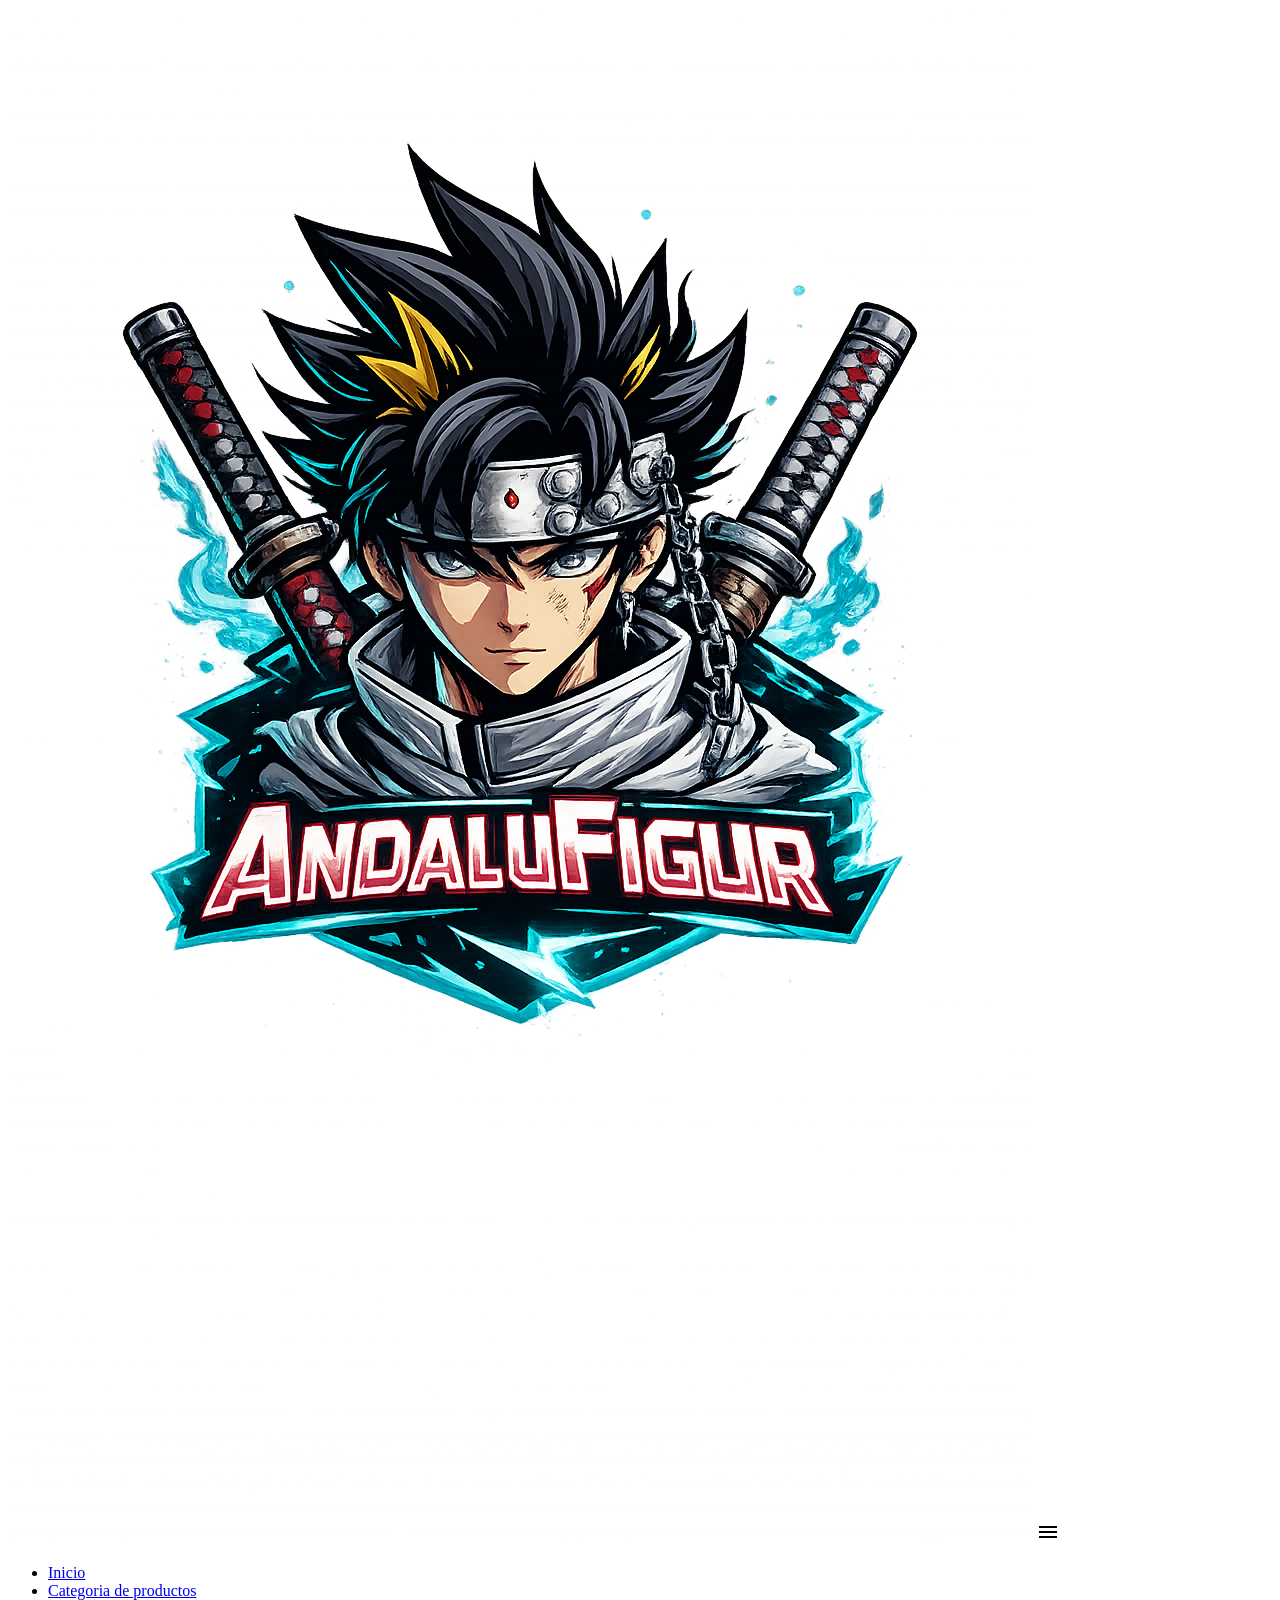
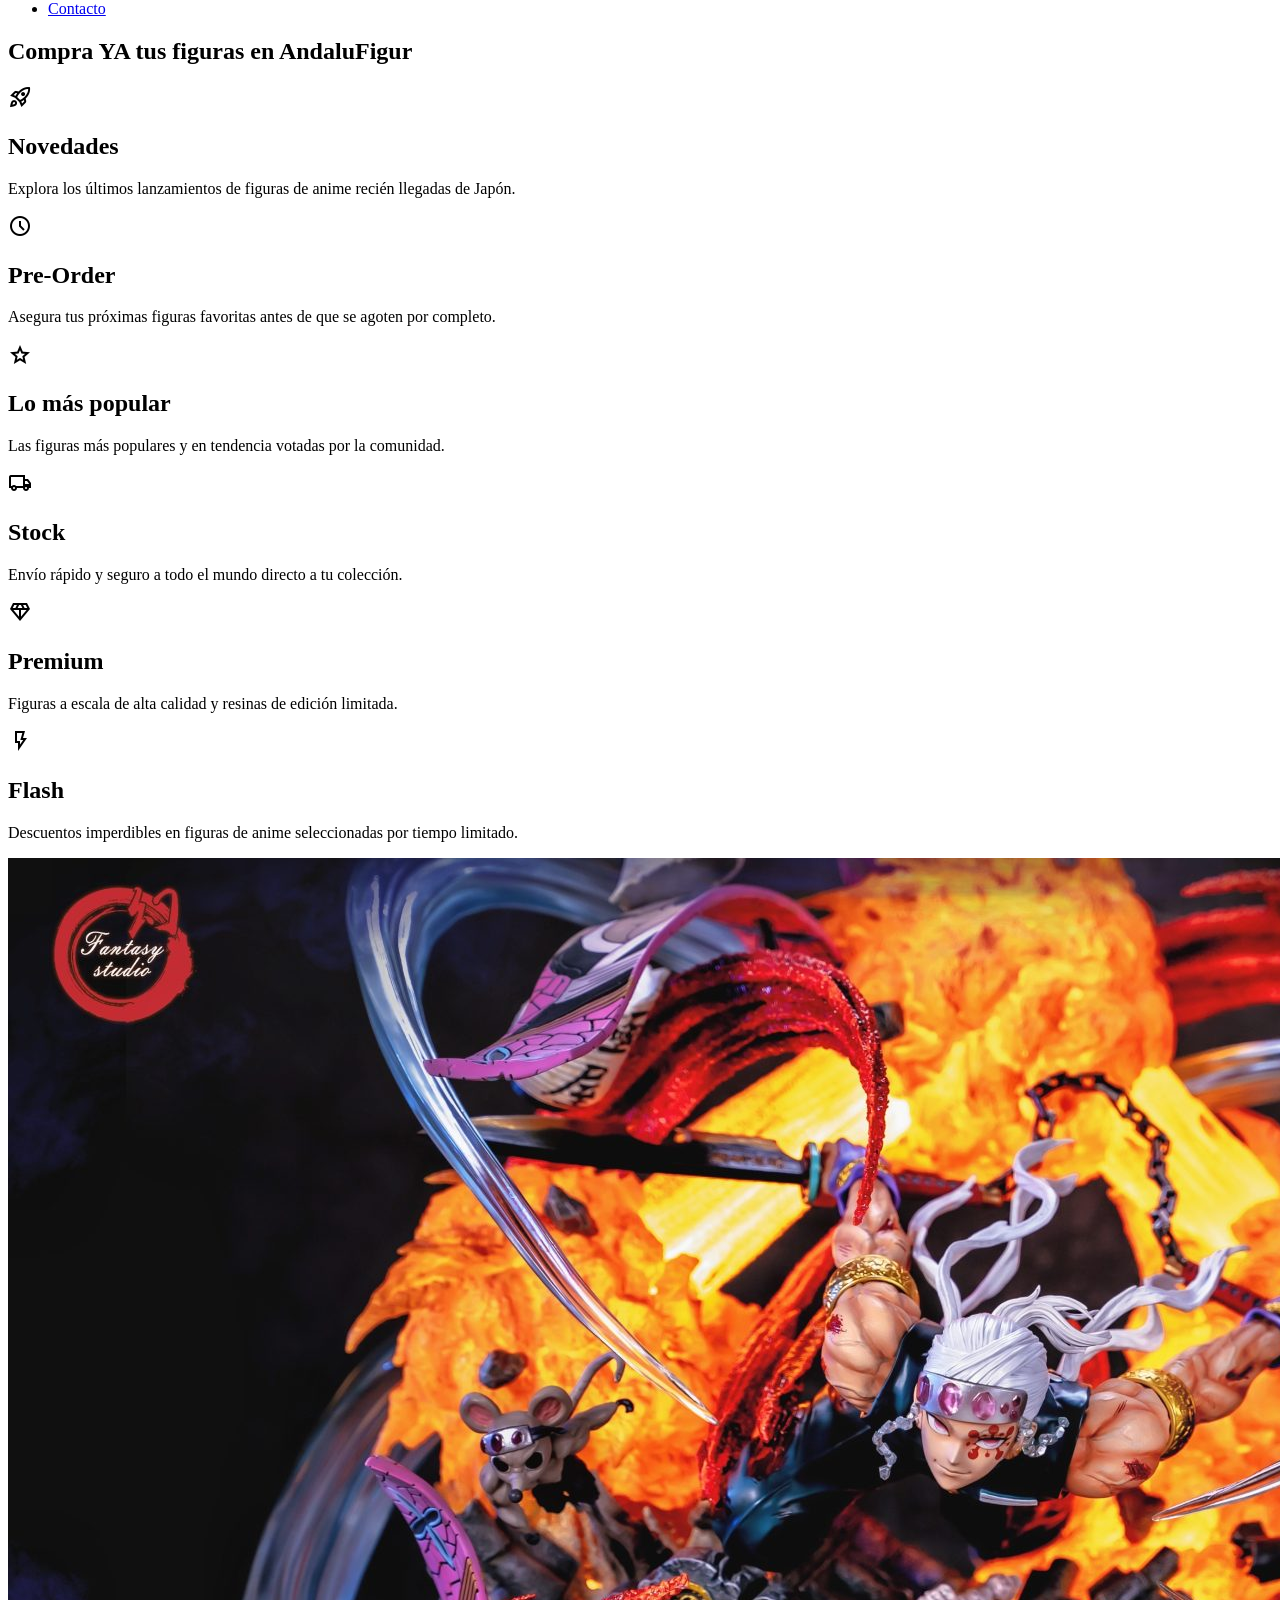
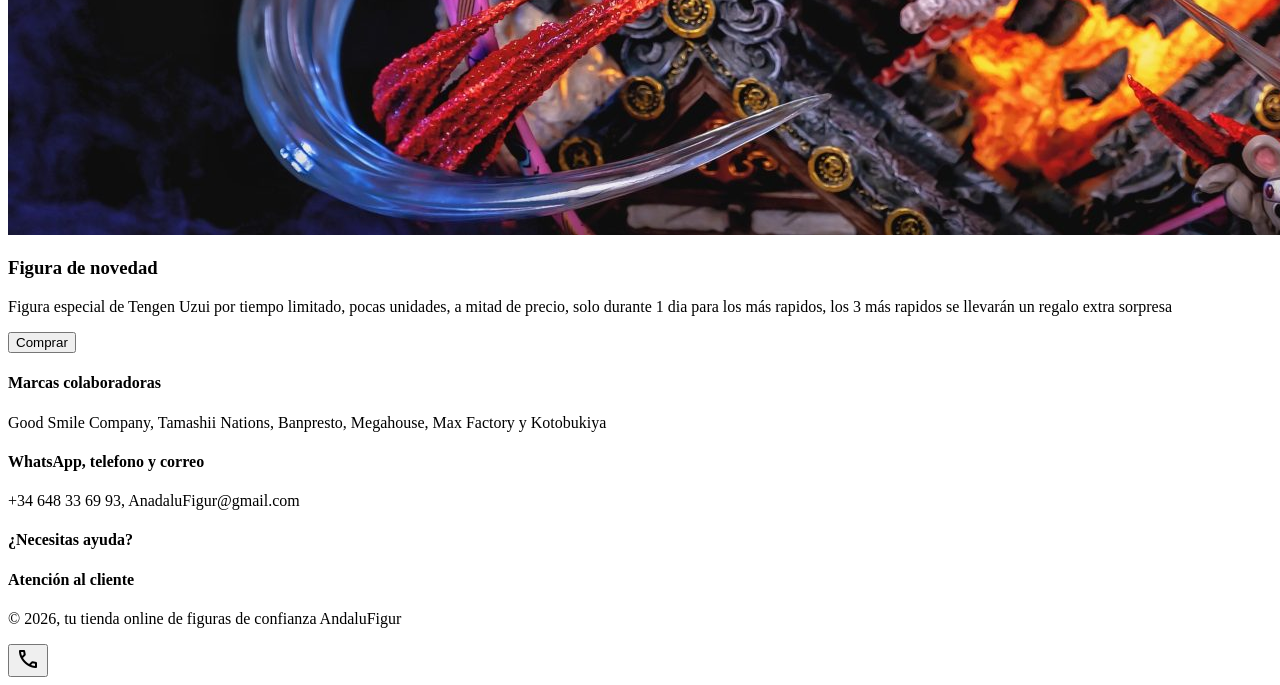
==== index.html @ 7caa980c "Rename inicio.html to index.html" ====
<!DOCTYPE html>
<html lang="en">

<head>
    <meta charset="UTF-8">
    <meta name="viewport" content="width=device-width, initial-scale=1.0">
    <link rel="stylesheet" href="https://fonts.googleapis.com/css2?family=Material+Symbols+Outlined:opsz,wght,FILL,GRAD@20..48,100..700,0..1,-50..200&icon_names=call,diamond,flash_on,local_shipping,menu,rocket_launch,schedule,star" />
    <link rel="stylesheet" href="/style/global.css">
    <link rel="stylesheet" href="style/styleInicio.css">
    <title>Inicio</title>
</head>

<body class="color">


    <header class="header">
        <nav class="flex">
            <img class="imgLogo" src="img/Logo.png" alt="Logo">
            <span class="material-symbols-outlined menu">menu</span>
            <ul class="flex">
                <li><a href="#">Inicio</a></li>
                <li><a href="/categoriaDeProductos.html">Categoria de productos</a></li>
                <li><a href="/Contacto.html">Contacto</a></li>
            </ul>
        </nav>
    </header>

    <main>
        <section>
            <div class="imgGojo">
                <h1>Compra <span class="ya">YA</span> tus figuras en <span class="ya">AndaluFigur</span></h1>
            </div>
        </section>

        <section>
            <div class="colum">
                <div class="borde">
                    <span class="material-symbols-outlined">rocket_launch</span>
                    <h2>Novedades</h2>
                    <p>Explora los últimos lanzamientos de figuras de anime recién llegadas de Japón.</p>
                </div>
                <div class="borde">
                    <span class="material-symbols-outlined">schedule</span>
                    <h2>Pre-Order</h2>
                    <p>Asegura tus próximas figuras favoritas antes de que se agoten por completo.</p>
                </div>
                <div class="borde">
                    <span class="material-symbols-outlined">star</span>
                    <h2>Lo más popular</h2>
                    <p>Las figuras más populares y en tendencia votadas por la comunidad.</p>
                </div>
                <div class="borde">
                    <span class="material-symbols-outlined">local_shipping</span>
                    <h2>Stock</h2>
                    <p>Envío rápido y seguro a todo el mundo directo a tu colección.</p>
                </div>
                <div class="borde">
                    <span class="material-symbols-outlined">diamond</span>
                    <h2>Premium</h2>
                    <p>Figuras a escala de alta calidad y resinas de edición limitada.</p>
                </div>
                <div class="borde">
                    <span class="material-symbols-outlined">flash_on</span>
                    <h2>Flash</h2>
                    <p>Descuentos imperdibles en figuras de anime seleccionadas por tiempo limitado.</p>
                </div>
            </div>
        </section>


        <section class="bannerFinal">
            <div class="flexFinal">
                <img class="FotoFinalInicio" src="/img/FotoFinalInicio.jpg" alt="FiguraLimitada">
                <h3>Figura de novedad</h3>
                <p class="pFinal">Figura especial de Tengen Uzui por tiempo limitado, pocas unidades, a mitad de precio,
                    solo durante 1 dia para los más rapidos, los 3 más rapidos se llevarán un regalo extra sorpresa</p>
                <button class="buttonFinal">Comprar</button>
            </div>
        </section>
    </main>
    
    <footer class="footer">
        <div class="finalFooter">
            <div>
                <h4>Marcas colaboradoras</h4>
                <p class="pMargin">Good Smile Company, Tamashii Nations, Banpresto, Megahouse, Max Factory y Kotobukiya
                </p>
            </div>
            <div>
                <h4>WhatsApp, telefono y correo</h4>
                <p class="pMargin">+34 648 33 69 93, AnadaluFigur@gmail.com</p>
            </div>
            <div>
                <h4>¿Necesitas ayuda?</h4>
            </div>
            <div>
                <h4>Atención al cliente</h4>
            </div>
        </div>
        <p class="marin-botton">© 2026, tu tienda online de figuras de confianza AndaluFigur</p>
    </footer>

    <button><span class="material-symbols-outlined call">call</span></button>

    <script src="js/script.js"></script>

</body>

</html>
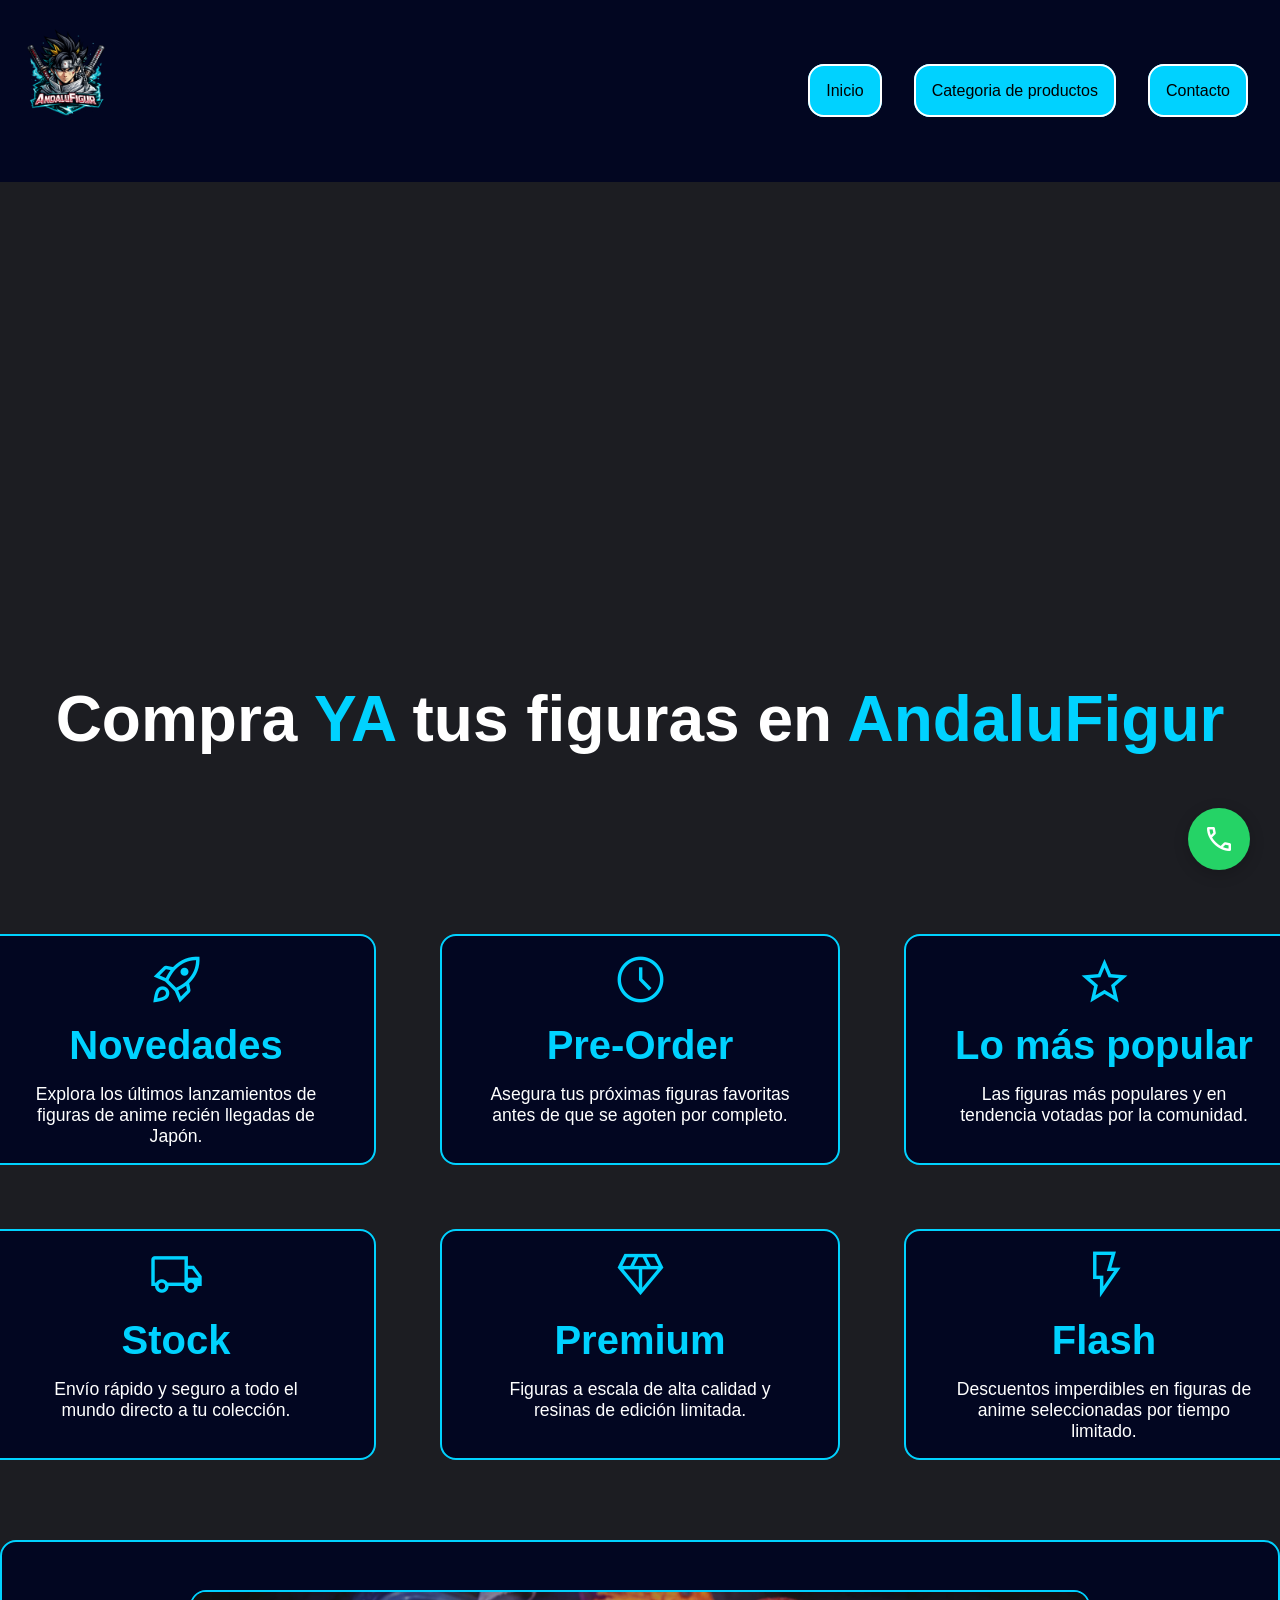
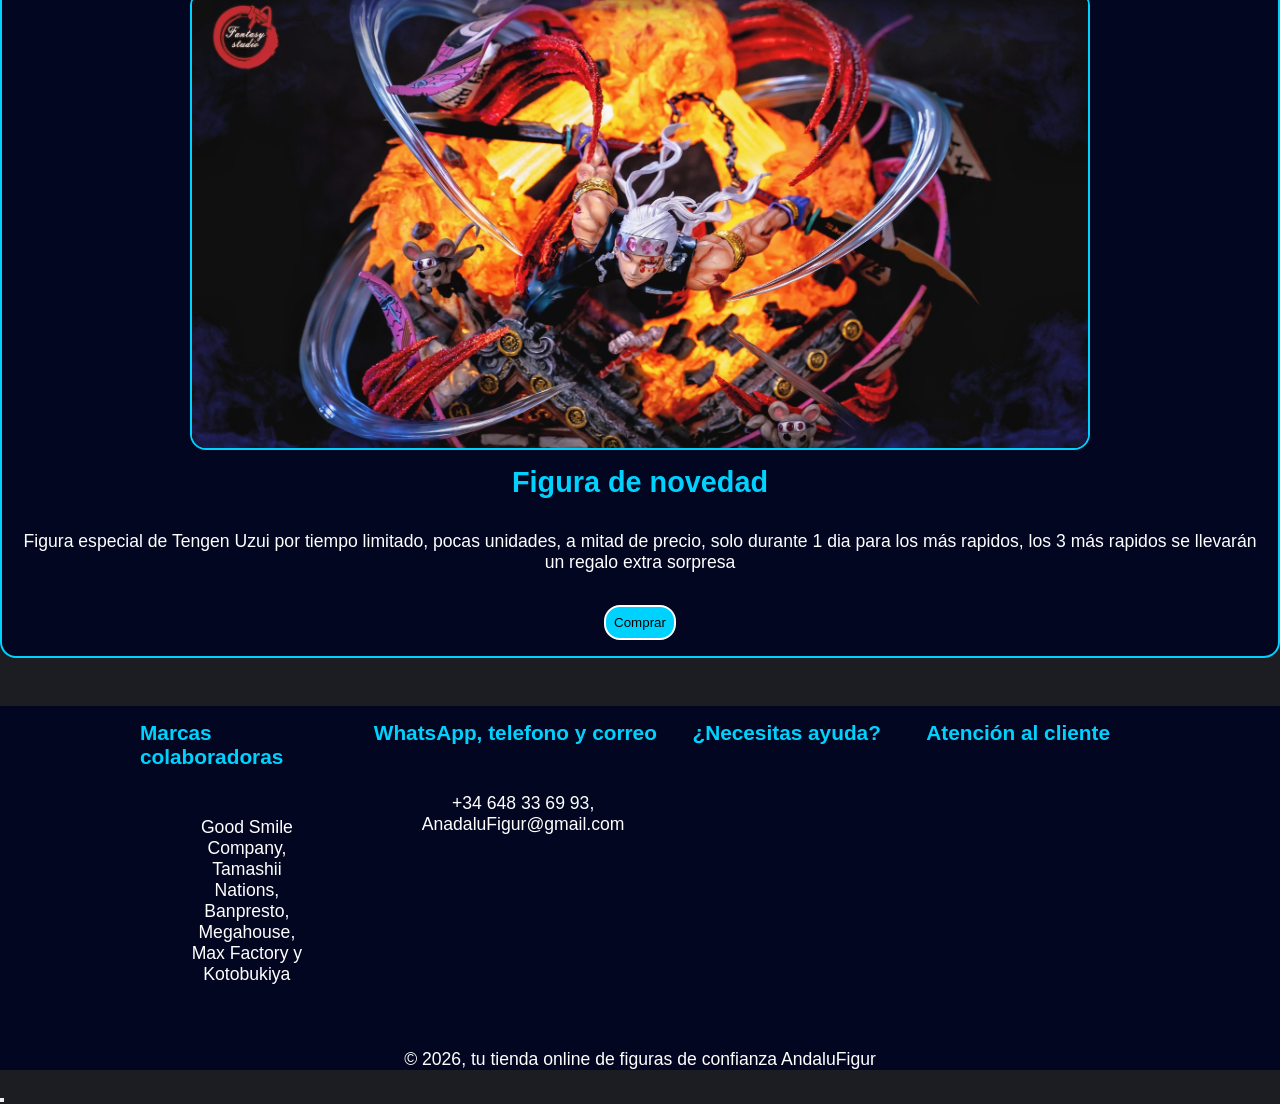
==== commit b59beecf: "Fix HTML encoding issues in index.html" ====
--- a/index.html
+++ b/index.html
@@ -5,8 +5,8 @@
     <meta charset="UTF-8">
     <meta name="viewport" content="width=device-width, initial-scale=1.0">
     <link rel="stylesheet" href="https://fonts.googleapis.com/css2?family=Material+Symbols+Outlined:opsz,wght,FILL,GRAD@20..48,100..700,0..1,-50..200&icon_names=call,diamond,flash_on,local_shipping,menu,rocket_launch,schedule,star" />
-    <link rel="stylesheet" href="/style/global.css">
-    <link rel="stylesheet" href="style/styleInicio.css">
+    <link rel="stylesheet" href="global.css">
+    <link rel="stylesheet" href="styleinicio.css">
     <title>Inicio</title>
 </head>
 
@@ -19,8 +19,8 @@
             <span class="material-symbols-outlined menu">menu</span>
             <ul class="flex">
                 <li><a href="#">Inicio</a></li>
-                <li><a href="/categoriaDeProductos.html">Categoria de productos</a></li>
-                <li><a href="/Contacto.html">Contacto</a></li>
+                <li><a href="/categoriadeproductos.html">Categoria de productos</a></li>
+                <li><a href="/contacto.html">Contacto</a></li>
             </ul>
         </nav>
     </header>
--- a/global.css
+++ b/global.css
@@ -0,0 +1,44 @@
+* {
+    margin: 0;
+    padding: 0;
+    box-sizing: border-box;
+}
+
+:root {
+
+    /* General y Tipografía */
+    --fuente-principal: 'Segoe UI', Tahoma, Geneva, Verdana, sans-serif;
+    --font-principal: 'Segoe UI', Tahoma, Geneva, Verdana, sans-serif;
+    --color-fondo: #1c1d22;
+    --color-parrafos: #ffffff;
+    --blanco-puro: #ffffff;
+
+    /* Header y Nav */
+    --color-fondo-principal: #020621;
+    --color-botones-inicio: #00d2ff;
+    --color-borde-botones: #ffffff;
+
+    /* Inicio */
+    --color-h1: #ffffff;
+    --color-h2: #00d2ff;
+    --tamaño-h1: 4rem;
+    --tamaño-h2: 2.5rem;
+    --tamaño-h3: 1.8rem;
+    --tamaño-p: 1.1rem;
+    --tamaño-ya: 4rem;
+    --color-recuadros: #00d2ff;
+    --color-relleno-recuadros: #020621;
+    --color-iconos: #00d2ff;
+    --tamaño-iconos: 2.5rem;
+    --color-call: #25d366;
+
+    /* Categoría de Productos */
+    --color-productos: #00d2ff;
+    --color-borde-figuras: #00d2ff;
+
+    /* Contacto */
+    --color-contacto: #ffffff;
+    --color-cajaBlanca: #ffffff;
+    --tamaño-h4: 1.3rem;
+    --color-h4: #00d2ff;
+}
--- a/styleinicio.css
+++ b/styleinicio.css
@@ -0,0 +1,426 @@
+/* Header del html Inicio */
+
+.color {
+    background-color: var(--color-fondo);
+}
+
+.header {
+    margin-top: 0;
+    background-color: var(--color-fondo-principal);
+    position: sticky;
+    top: 0;
+    z-index: 100;
+}
+
+.flex {
+    display: flex;
+    justify-content: space-between;
+    gap: 2rem;
+    align-items: center;
+    padding: 1rem;
+}
+
+ul {
+    list-style: none;
+}
+
+a {
+    font-family: var(--fuente-principal);
+    text-decoration: none;
+    color: black;
+    cursor: pointer;
+    padding: 1rem;
+    border-radius: 1rem;
+    background-color: var(--color-botones-inicio);
+    border: 2px solid var(--color-borde-botones);
+}
+
+/* Banner 2 */
+
+.ya {
+    color: var(--color-botones-inicio);
+    font-size: var(--tamaño-ya);
+}
+
+.imgLogo {
+    width: 100px;
+}
+
+/* Primer tronco del html Inicio */
+
+h1 {
+    align-items: center;
+    color: var(--color-h1);
+    text-align: center;
+    padding-top: 500px;
+    font-family: var(--fuente-principal);
+    font-size: var(--tamaño-h1);
+}
+
+.imgGojo {
+    background-image: url('/img/Portada.png');
+    background-size: cover;
+    background-position: center;
+    min-height: 80vh;
+}
+
+
+/* Tronco de las columnas del html */
+
+.colum {
+    background-color: var(--color-fondo);
+    display: grid;
+    grid-template-columns: repeat(3, 400px);
+    /* 3 columnas del ancho exacto de tus tarjetas */
+    justify-content: center;
+    gap: 4rem;
+    padding: 2rem;
+}
+
+p {
+    text-align: center;
+}
+
+.borde {
+    display: flex;
+    flex-direction: column;
+    align-items: center;
+    padding-inline: 2rem;
+    border-radius: 1rem;
+    border: 2px solid var(--color-recuadros);
+    background-color: var(--color-relleno-recuadros);
+    max-width: 500px;
+    margin: 0 auto;
+}
+
+h2 {
+    align-items: center;
+    color: var(--color-h2);
+    text-align: center;
+    padding-top: 1rem;
+    font-family: var(--fuente-principal);
+    font-size: var(--tamaño-h2);
+}
+
+p {
+    font-size: var(--tamaño-p);
+    font-family: var(--fuente-principal);
+    color: var(--color-parrafos);
+    margin: 1rem;
+}
+
+
+/* Icons */
+
+span {
+    align-items: center;
+    color: var(--color-iconos);
+    padding-top: 1rem;
+    font-size: var(--tamaño-iconos);
+}
+
+.menu {
+    margin-left: auto;
+    font-size: 30px;
+    color: var(--color-iconos);
+    cursor: pointer;
+    display: none;
+}
+
+.material-symbols-outlined {
+    font-size: 55px;
+}
+
+.call {
+    position: fixed;
+    bottom: 30px;
+    right: 30px;
+    background-color: var(--color-call);
+    color: var(--blanco-puro);
+    padding: 15px;
+    border-radius: 50%;
+    font-size: 2rem;
+    box-shadow: 0 4px 15px rgba(0, 0, 0, 0.2);
+    cursor: pointer;
+    z-index: 999;
+}
+
+
+/* Foto final banner */
+
+.bannerFinal {
+    background-color: var(--color-fondo);
+    padding-top: 3rem;
+}
+
+.flexFinal {
+    display: flex;
+    flex-direction: column;
+    border-radius: 1rem;
+    border: 2px solid var(--color-recuadros);
+    background-color: var(--color-relleno-recuadros);
+    align-items: center;
+    max-width: 1500px;
+    margin: 0 auto;
+}
+
+h3 {
+    font-family: var(--fuente-principal);
+    font-size: var(--tamaño-h3);
+    align-items: center;
+    color: var(--color-h2);
+    padding-top: 1rem;
+    text-align: center
+}
+
+.pFinal {
+    font-family: var(--fuente-principal);
+    padding-top: 1rem;
+    text-align: center
+}
+
+.FotoFinalInicio {
+    width: 900px;
+    margin-top: 3rem;
+    border-radius: 1rem;
+    border: 2px solid var(--color-recuadros);
+}
+
+.buttonFinal {
+    cursor: pointer;
+    margin: 1rem;
+    border-radius: 1rem;
+    font-family: var(--fuente-principal);
+    padding: 0.5rem;
+    background-color: var(--color-recuadros);
+    border: 2px solid var(--color-borde-botones);
+}
+
+
+/* Footer */
+
+.finalFooter {
+    display: grid;
+    grid-template-columns: repeat(4, 1fr);
+    gap: 20px;
+    max-width: 1000px;
+    margin: 0 auto;
+    align-items: start;
+}
+
+h4 {
+    font-size: var(--tamaño-h4);
+    font-family: var(--font-principal);
+    color: var(--color-h4);
+    align-items: start;
+    margin: 15px 0 10px 0;
+    padding: 0;
+}
+
+.pMargin {
+    margin: 3rem;
+}
+
+.marin-botton {
+    margin: 1rem;
+}
+
+.footer {
+    background-color: var(--color-fondo-principal);
+    margin-top: 3rem;
+}
+
+
+/* Responsividad*/
+
+@media (max-width: 1000px) {
+
+    .flex {
+        gap: 1rem;
+        padding: 0.8rem;
+    }
+
+    .flex ul {
+        gap: 0.5rem;
+    }
+
+    a {
+        padding: 0.6rem 1rem;
+        font-size: 0.95rem;
+    }
+
+    h1 {
+        padding-top: 350px;
+        font-size: var(--tamaño-h2);
+    }
+
+    .colum {
+        grid-template-columns: repeat(2, 1fr);
+        gap: 2rem;
+        padding: 1.5rem;
+    }
+
+    .borde {
+        max-width: 100%;
+    }
+
+    .flexFinal {
+        max-width: 90%;
+        padding: 1.5rem;
+    }
+
+    .FotoFinalInicio {
+        width: 100%;
+        max-width: 700px;
+        margin-top: 2rem;
+    }
+
+    .finalFooter {
+        grid-template-columns: repeat(2, 1fr);
+        gap: 1.5rem;
+        padding: 1.5rem;
+    }
+}
+
+@media (max-width: 500px) {
+
+    main .flex,
+    footer .flex {
+        flex-direction: column;
+        gap: 1rem;
+    }
+
+    .flex ul {
+        flex-direction: column;
+        width: 100%;
+        padding: 0;
+    }
+
+    .flex li {
+        width: 100%;
+        text-align: center;
+    }
+
+    a {
+        display: block;
+        padding: 0.8rem;
+    }
+
+    h1 {
+        padding-top: 180px;
+        font-size: 1.6rem;
+    }
+
+    .imgGojo {
+        min-height: 45vh;
+    }
+
+    .colum {
+        grid-template-columns: 1fr;
+        gap: 1.5rem;
+        padding: 1rem;
+    }
+
+    .flexFinal {
+        width: 95%;
+        padding: 1rem;
+    }
+
+    .FotoFinalInicio {
+        width: 100%;
+        margin-top: 1rem;
+    }
+
+    .finalFooter {
+        grid-template-columns: 1fr;
+        text-align: center;
+        gap: 1.5rem;
+    }
+}
+
+/* 3. RESPONSIVIDAD DEL MENU */
+
+
+@media (max-width: 1000px) {
+    .menu {
+        display: block;
+        margin-left: auto;
+    }
+
+    .header .flex ul {
+        display: none;
+    }
+
+    .imgGojo h1 {
+        font-size: 1.8rem;
+        text-align: center;
+        width: 100%;
+        box-sizing: border-box;
+    }
+
+    .header {
+        height: 10rem;
+    }
+
+    .header .flex .visible {
+        display: block;
+        position: absolute;
+        top: 10rem;
+        right: 0px;
+        width: 30%;
+        background-color: var(--color-fondo-principal);
+    }
+
+    .header .flex .visible li,
+    .header .flex .visible li a {
+        display: block;
+        width: 100%;
+    }
+}
+
+@media (max-width: 500px) {
+
+    .header .flex {
+        display: flex;
+        justify-content: space-between;
+        align-items: center;
+        padding: 10px 20px;
+        width: 100%;
+        box-sizing: border-box;
+    }
+
+    .header .menu {
+        margin-left: 0;
+    }
+
+    .header ul {
+        width: 50% !important;
+    }
+
+    .header li {
+        margin: 1rem;
+    }
+
+}
+
+@media (max-width: 920px) {
+    .finalFooter {
+        grid-template-columns: 1fr;
+        /* Una columna para que no se pisen los textos */
+        text-align: center;
+        /* Centramos los títulos y párrafos */
+        gap: 20px;
+        padding: 2rem 1rem;
+    }
+
+    /* Quitamos el margen de 3rem que empujaba los textos hacia los lados en móvil */
+    .pMargin {
+        margin: 0.5rem 0;
+        /* Margen pequeño solo arriba y abajo */
+    }
+
+    .marin-botton {
+        text-align: center;
+        margin: 1.5rem 0;
+    }
+}
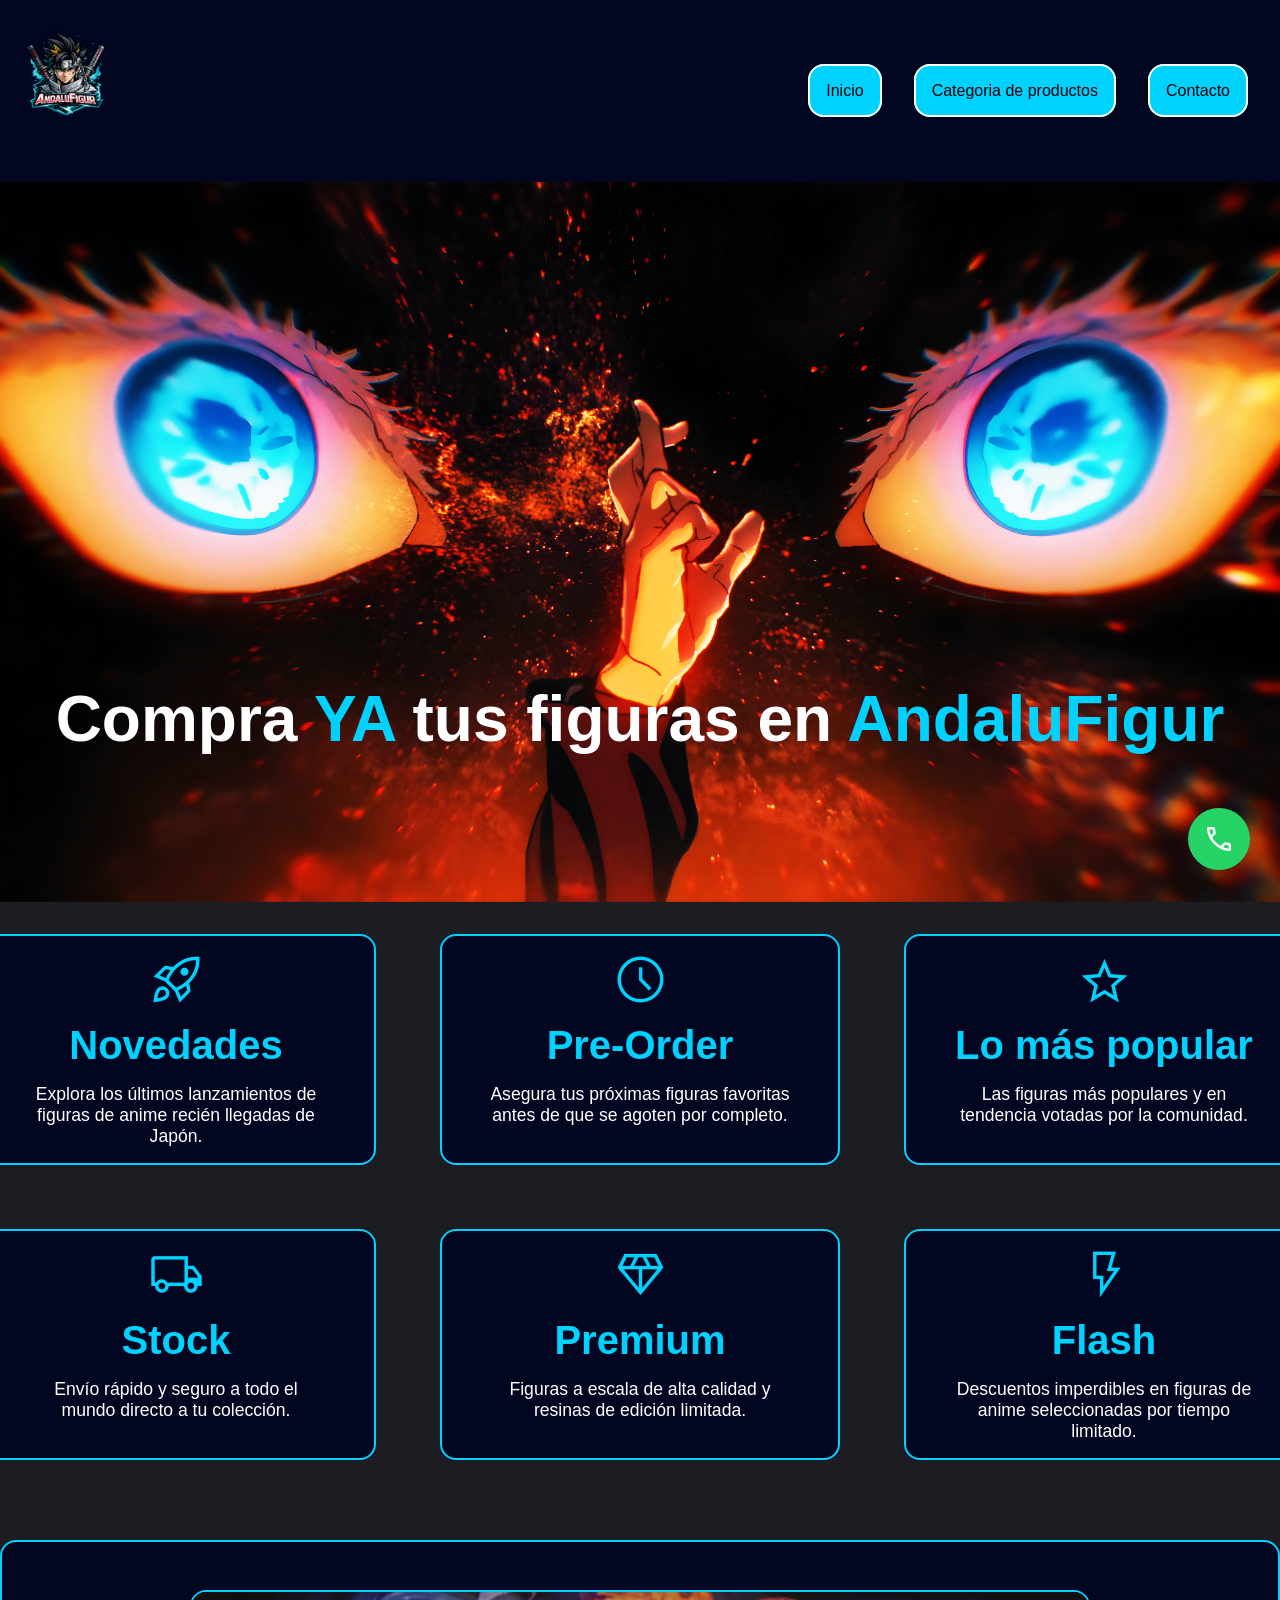
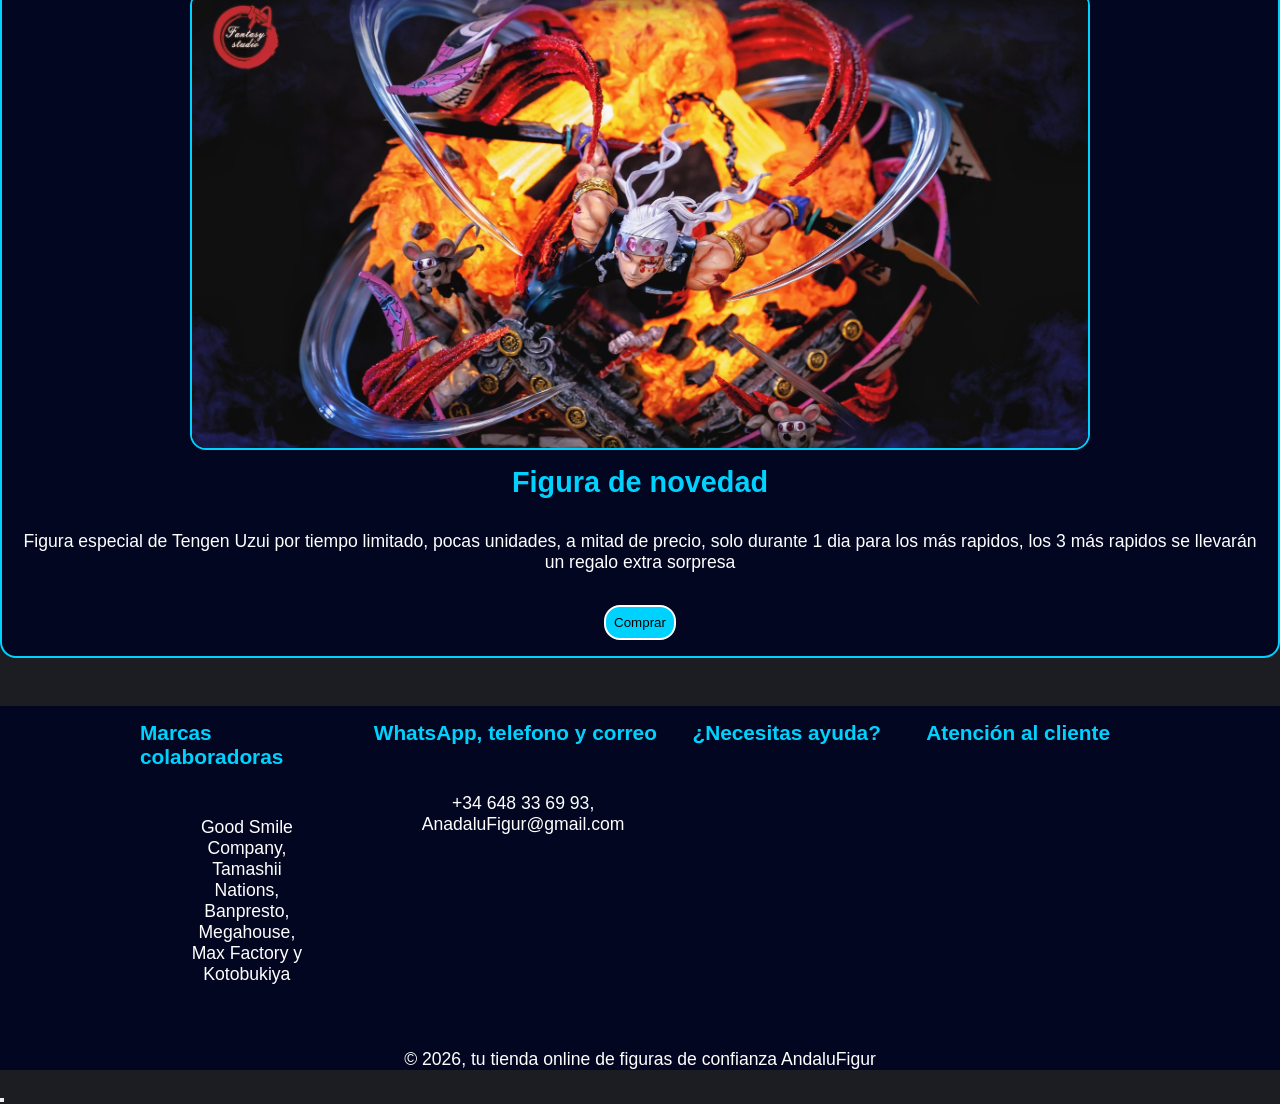
==== commit 029cd013: "Add files via upload" ====
--- a/index.html
+++ b/index.html
@@ -5,8 +5,8 @@
     <meta charset="UTF-8">
     <meta name="viewport" content="width=device-width, initial-scale=1.0">
     <link rel="stylesheet" href="https://fonts.googleapis.com/css2?family=Material+Symbols+Outlined:opsz,wght,FILL,GRAD@20..48,100..700,0..1,-50..200&icon_names=call,diamond,flash_on,local_shipping,menu,rocket_launch,schedule,star" />
-    <link rel="stylesheet" href="global.css">
-    <link rel="stylesheet" href="styleinicio.css">
+    <link rel="stylesheet" href="style/global.css">
+    <link rel="stylesheet" href="style/styleinicio.css">
     <title>Inicio</title>
 </head>
 
@@ -19,8 +19,8 @@
             <span class="material-symbols-outlined menu">menu</span>
             <ul class="flex">
                 <li><a href="#">Inicio</a></li>
-                <li><a href="/categoriadeproductos.html">Categoria de productos</a></li>
-                <li><a href="/contacto.html">Contacto</a></li>
+                <li><a href="categoriadeproductos.html">Categoria de productos</a></li>
+                <li><a href="contacto.html">Contacto</a></li>
             </ul>
         </nav>
     </header>
@@ -70,7 +70,7 @@
 
         <section class="bannerFinal">
             <div class="flexFinal">
-                <img class="FotoFinalInicio" src="/img/FotoFinalInicio.jpg" alt="FiguraLimitada">
+                <img class="FotoFinalInicio" src="img/FotoFinalInicio.jpg" alt="FiguraLimitada">
                 <h3>Figura de novedad</h3>
                 <p class="pFinal">Figura especial de Tengen Uzui por tiempo limitado, pocas unidades, a mitad de precio,
                     solo durante 1 dia para los más rapidos, los 3 más rapidos se llevarán un regalo extra sorpresa</p>
@@ -106,4 +106,4 @@
 
 </body>
 
-</html>
+</html>
--- a/style/global.css
+++ b/style/global.css
@@ -0,0 +1,44 @@
+* {
+    margin: 0;
+    padding: 0;
+    box-sizing: border-box;
+}
+
+:root {
+
+    /* General y Tipografía */
+    --fuente-principal: 'Segoe UI', Tahoma, Geneva, Verdana, sans-serif;
+    --font-principal: 'Segoe UI', Tahoma, Geneva, Verdana, sans-serif;
+    --color-fondo: #1c1d22;
+    --color-parrafos: #ffffff;
+    --blanco-puro: #ffffff;
+
+    /* Header y Nav */
+    --color-fondo-principal: #020621;
+    --color-botones-inicio: #00d2ff;
+    --color-borde-botones: #ffffff;
+
+    /* Inicio */
+    --color-h1: #ffffff;
+    --color-h2: #00d2ff;
+    --tamaño-h1: 4rem;
+    --tamaño-h2: 2.5rem;
+    --tamaño-h3: 1.8rem;
+    --tamaño-p: 1.1rem;
+    --tamaño-ya: 4rem;
+    --color-recuadros: #00d2ff;
+    --color-relleno-recuadros: #020621;
+    --color-iconos: #00d2ff;
+    --tamaño-iconos: 2.5rem;
+    --color-call: #25d366;
+
+    /* Categoría de Productos */
+    --color-productos: #00d2ff;
+    --color-borde-figuras: #00d2ff;
+
+    /* Contacto */
+    --color-contacto: #ffffff;
+    --color-cajaBlanca: #ffffff;
+    --tamaño-h4: 1.3rem;
+    --color-h4: #00d2ff;
+}
--- a/style/styleinicio.css
+++ b/style/styleinicio.css
@@ -0,0 +1,426 @@
+/* Header del html Inicio */
+
+.color {
+    background-color: var(--color-fondo);
+}
+
+.header {
+    margin-top: 0;
+    background-color: var(--color-fondo-principal);
+    position: sticky;
+    top: 0;
+    z-index: 100;
+}
+
+.flex {
+    display: flex;
+    justify-content: space-between;
+    gap: 2rem;
+    align-items: center;
+    padding: 1rem;
+}
+
+ul {
+    list-style: none;
+}
+
+a {
+    font-family: var(--fuente-principal);
+    text-decoration: none;
+    color: black;
+    cursor: pointer;
+    padding: 1rem;
+    border-radius: 1rem;
+    background-color: var(--color-botones-inicio);
+    border: 2px solid var(--color-borde-botones);
+}
+
+/* Banner 2 */
+
+.ya {
+    color: var(--color-botones-inicio);
+    font-size: var(--tamaño-ya);
+}
+
+.imgLogo {
+    width: 100px;
+}
+
+/* Primer tronco del html Inicio */
+
+h1 {
+    align-items: center;
+    color: var(--color-h1);
+    text-align: center;
+    padding-top: 500px;
+    font-family: var(--fuente-principal);
+    font-size: var(--tamaño-h1);
+}
+
+.imgGojo {
+    background-image: url('../img/Portada.png');
+    background-size: cover;
+    background-position: center;
+    min-height: 80vh;
+}
+
+
+/* Tronco de las columnas del html */
+
+.colum {
+    background-color: var(--color-fondo);
+    display: grid;
+    grid-template-columns: repeat(3, 400px);
+    /* 3 columnas del ancho exacto de tus tarjetas */
+    justify-content: center;
+    gap: 4rem;
+    padding: 2rem;
+}
+
+p {
+    text-align: center;
+}
+
+.borde {
+    display: flex;
+    flex-direction: column;
+    align-items: center;
+    padding-inline: 2rem;
+    border-radius: 1rem;
+    border: 2px solid var(--color-recuadros);
+    background-color: var(--color-relleno-recuadros);
+    max-width: 500px;
+    margin: 0 auto;
+}
+
+h2 {
+    align-items: center;
+    color: var(--color-h2);
+    text-align: center;
+    padding-top: 1rem;
+    font-family: var(--fuente-principal);
+    font-size: var(--tamaño-h2);
+}
+
+p {
+    font-size: var(--tamaño-p);
+    font-family: var(--fuente-principal);
+    color: var(--color-parrafos);
+    margin: 1rem;
+}
+
+
+/* Icons */
+
+span {
+    align-items: center;
+    color: var(--color-iconos);
+    padding-top: 1rem;
+    font-size: var(--tamaño-iconos);
+}
+
+.menu {
+    margin-left: auto;
+    font-size: 30px;
+    color: var(--color-iconos);
+    cursor: pointer;
+    display: none;
+}
+
+.material-symbols-outlined {
+    font-size: 55px;
+}
+
+.call {
+    position: fixed;
+    bottom: 30px;
+    right: 30px;
+    background-color: var(--color-call);
+    color: var(--blanco-puro);
+    padding: 15px;
+    border-radius: 50%;
+    font-size: 2rem;
+    box-shadow: 0 4px 15px rgba(0, 0, 0, 0.2);
+    cursor: pointer;
+    z-index: 999;
+}
+
+
+/* Foto final banner */
+
+.bannerFinal {
+    background-color: var(--color-fondo);
+    padding-top: 3rem;
+}
+
+.flexFinal {
+    display: flex;
+    flex-direction: column;
+    border-radius: 1rem;
+    border: 2px solid var(--color-recuadros);
+    background-color: var(--color-relleno-recuadros);
+    align-items: center;
+    max-width: 1500px;
+    margin: 0 auto;
+}
+
+h3 {
+    font-family: var(--fuente-principal);
+    font-size: var(--tamaño-h3);
+    align-items: center;
+    color: var(--color-h2);
+    padding-top: 1rem;
+    text-align: center
+}
+
+.pFinal {
+    font-family: var(--fuente-principal);
+    padding-top: 1rem;
+    text-align: center
+}
+
+.FotoFinalInicio {
+    width: 900px;
+    margin-top: 3rem;
+    border-radius: 1rem;
+    border: 2px solid var(--color-recuadros);
+}
+
+.buttonFinal {
+    cursor: pointer;
+    margin: 1rem;
+    border-radius: 1rem;
+    font-family: var(--fuente-principal);
+    padding: 0.5rem;
+    background-color: var(--color-recuadros);
+    border: 2px solid var(--color-borde-botones);
+}
+
+
+/* Footer */
+
+.finalFooter {
+    display: grid;
+    grid-template-columns: repeat(4, 1fr);
+    gap: 20px;
+    max-width: 1000px;
+    margin: 0 auto;
+    align-items: start;
+}
+
+h4 {
+    font-size: var(--tamaño-h4);
+    font-family: var(--font-principal);
+    color: var(--color-h4);
+    align-items: start;
+    margin: 15px 0 10px 0;
+    padding: 0;
+}
+
+.pMargin {
+    margin: 3rem;
+}
+
+.marin-botton {
+    margin: 1rem;
+}
+
+.footer {
+    background-color: var(--color-fondo-principal);
+    margin-top: 3rem;
+}
+
+
+/* Responsividad*/
+
+@media (max-width: 1000px) {
+
+    .flex {
+        gap: 1rem;
+        padding: 0.8rem;
+    }
+
+    .flex ul {
+        gap: 0.5rem;
+    }
+
+    a {
+        padding: 0.6rem 1rem;
+        font-size: 0.95rem;
+    }
+
+    h1 {
+        padding-top: 350px;
+        font-size: var(--tamaño-h2);
+    }
+
+    .colum {
+        grid-template-columns: repeat(2, 1fr);
+        gap: 2rem;
+        padding: 1.5rem;
+    }
+
+    .borde {
+        max-width: 100%;
+    }
+
+    .flexFinal {
+        max-width: 90%;
+        padding: 1.5rem;
+    }
+
+    .FotoFinalInicio {
+        width: 100%;
+        max-width: 700px;
+        margin-top: 2rem;
+    }
+
+    .finalFooter {
+        grid-template-columns: repeat(2, 1fr);
+        gap: 1.5rem;
+        padding: 1.5rem;
+    }
+}
+
+@media (max-width: 500px) {
+
+    main .flex,
+    footer .flex {
+        flex-direction: column;
+        gap: 1rem;
+    }
+
+    .flex ul {
+        flex-direction: column;
+        width: 100%;
+        padding: 0;
+    }
+
+    .flex li {
+        width: 100%;
+        text-align: center;
+    }
+
+    a {
+        display: block;
+        padding: 0.8rem;
+    }
+
+    h1 {
+        padding-top: 180px;
+        font-size: 1.6rem;
+    }
+
+    .imgGojo {
+        min-height: 45vh;
+    }
+
+    .colum {
+        grid-template-columns: 1fr;
+        gap: 1.5rem;
+        padding: 1rem;
+    }
+
+    .flexFinal {
+        width: 95%;
+        padding: 1rem;
+    }
+
+    .FotoFinalInicio {
+        width: 100%;
+        margin-top: 1rem;
+    }
+
+    .finalFooter {
+        grid-template-columns: 1fr;
+        text-align: center;
+        gap: 1.5rem;
+    }
+}
+
+/* 3. RESPONSIVIDAD DEL MENU */
+
+
+@media (max-width: 1000px) {
+    .menu {
+        display: block;
+        margin-left: auto;
+    }
+
+    .header .flex ul {
+        display: none;
+    }
+
+    .imgGojo h1 {
+        font-size: 1.8rem;
+        text-align: center;
+        width: 100%;
+        box-sizing: border-box;
+    }
+
+    .header {
+        height: 10rem;
+    }
+
+    .header .flex .visible {
+        display: block;
+        position: absolute;
+        top: 10rem;
+        right: 0px;
+        width: 30%;
+        background-color: var(--color-fondo-principal);
+    }
+
+    .header .flex .visible li,
+    .header .flex .visible li a {
+        display: block;
+        width: 100%;
+    }
+}
+
+@media (max-width: 500px) {
+
+    .header .flex {
+        display: flex;
+        justify-content: space-between;
+        align-items: center;
+        padding: 10px 20px;
+        width: 100%;
+        box-sizing: border-box;
+    }
+
+    .header .menu {
+        margin-left: 0;
+    }
+
+    .header ul {
+        width: 50% !important;
+    }
+
+    .header li {
+        margin: 1rem;
+    }
+
+}
+
+@media (max-width: 920px) {
+    .finalFooter {
+        grid-template-columns: 1fr;
+        /* Una columna para que no se pisen los textos */
+        text-align: center;
+        /* Centramos los títulos y párrafos */
+        gap: 20px;
+        padding: 2rem 1rem;
+    }
+
+    /* Quitamos el margen de 3rem que empujaba los textos hacia los lados en móvil */
+    .pMargin {
+        margin: 0.5rem 0;
+        /* Margen pequeño solo arriba y abajo */
+    }
+
+    .marin-botton {
+        text-align: center;
+        margin: 1.5rem 0;
+    }
+}
